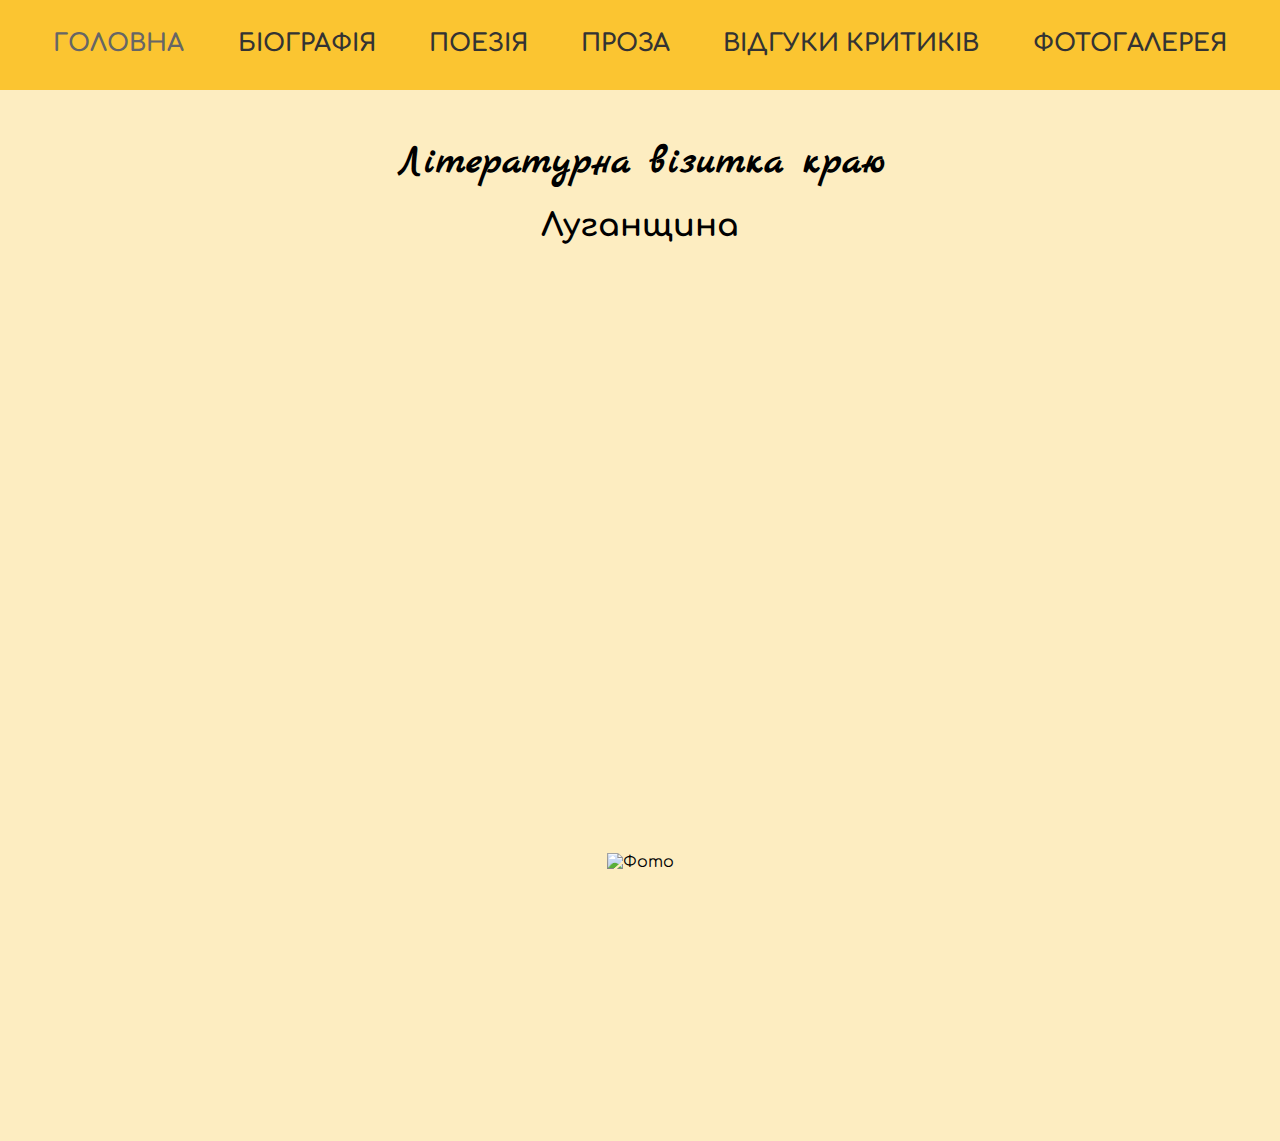
==== index.html @ 098d0361 "Update index.html" ====
<!DOCTYPE html>
<html lang="ua">
<head>
	<meta charset="UTF-8">
	<title>Сайт Ольги Кудінової</title>
	<meta name="description" content="Сайт, що посвячено луганській письменниці Ользі Кудіновій, лауреату міжнародної премії О. Гончаренка і авторці багатьох цікавих віршів!">
	<meta name="robots" content="index, follow">
	<link rel="stylesheet" href="styles.css">
	<link href="https://fonts.googleapis.com/css?family=Comfortaa&display=swap" rel="stylesheet">
	<link rel="stylesheet" href="animate.css">
	<meta name="viewport" content="width=device-width, initial-scale=1, shrink-to-fit=no">
	<link href="https://fonts.googleapis.com/css?family=Marck+Script&display=swap" rel="stylesheet">
	<style>
		.up {
			font-size: 40px;
		}
		h1 {
			margin-bottom: 0;
		}
	</style>
</head>
<body>

	<header>
		<a href="index.html" class="link-active">Головна</a>
		<a href="bio.html">Біографія</a>
		<a href="poetry.html">Поезія</a>
		<a href="prose.html">Проза</a>
		<a href="reviews.html">Відгуки критиків</a>
		<a href="photos.html">Фотогалерея</a>
	</header>

	<div class="menu">
		<a href="index.html" class="link-active">Головна</a>
		<a href="bio.html">Біографія</a>
		<a href="poetry.html">Поезія</a>
		<a href="prose.html">Проза</a>
		<a href="reviews.html">Відгуки критиків</a>
		<a href="photos.html">Фотогалерея</a>
		<div class="menu_button wow fadeInUp" onclick="open_menu()"><span></span></div>
	</div>

	<div class="main_wrapper">
		<h1 class="tc wow fadeInUp poem-font up">Літературна візитка краю</h1>
		<h1 class="tc wow fadeInUp">Луганщина</h1>
		<div class="video_wrapper">
			<iframe class="video" src="https://www.youtube.com/embed/Od91qE4uxBA" frameborder="0" allow="accelerometer; autoplay; encrypted-media; gyroscope; picture-in-picture" allowfullscreen></iframe>
		</div>
		<img src="photo.png" alt="Фото" class="main_photo wow fadeInLeft">
		<div class="desc wow fadeInLeft">
			Ольга&nbsp;Стрижаченко (літературний псевдонім – Ольга&nbsp;Кудінова). <br>
			Письменниця, член Національної спілки письменників України, з 2018 року входить до складу правління Луганської обласної організації НСПУ. <br>
			З-під пера молодої літераторки вийшли у світ дві збірки «А в мого солов’я незрадлива душа» (Луганськ, 2005), «Останній дар» (Луганськ, 2008). <br>
			Лауреат Міжнародної україно-німецької літературної премії ім. Олеся&nbsp;Гончара (Київ, 2006) та багатьох літературних конкурсів регіонального, державного і навіть міжнародного рівнів.
		</div>
		<audio controls class="wow fadeInDown">
			<source src="necroTown.mp3">
			У вас не підтримується програвання MP-3 файлів.
		</audio>
	</div>

	<script src="animate.js"></script>
	<script>
		new WOW().init();
	</script>
	<script src="jquery.min.js"></script>
	<script src="scipts.js"></script>

</body>
</html>
---- styles.css ----
*::selection {
	background-color: #b9abff;
	color: #222;
}

*, *:after, *:before {
	box-sizing: border-box;
}

::-webkit-scrollbar-button {
	background-image:url('');
	background-repeat:no-repeat;
	width:5px;
	height:0px;
}

::-webkit-scrollbar-track {
	background-color: #5c6069;
}

::-webkit-scrollbar-thumb {
	-webkit-border-radius: 0px;
	border-radius: 10px;
	background-color: #9c88ff;
}


::-webkit-scrollbar-thumb:hover{
	background-color: #6d5fb2;
}

::-webkit-resizer{
	background-image:url('');
	background-repeat:no-repeat;
	width:4px;
	height:0px;
}

::-webkit-scrollbar{
	width: 12px;
}

body {
	font-family: 'Comfortaa', sans-serif;
	padding: 0;
	margin: 0;
	overflow-x: hidden;
}

.tc {
	text-align: center;
}

header {
	width: 100vw;
	height: 10vh;
	background-color: #fbc531;
	display: -webkit-flex;
	display: -moz-flex;
	display: -ms-flex;
	display: -o-flex;
	display: flex;
	justify-content: space-evenly;
	-ms-align-items: center;
	align-items: center;
	font-weight: 700;
}

header a, .menu a {
	text-transform: uppercase;
	text-decoration: none;
	color: #333;
	font-size: 24px;
	-webkit-transition: .35s;
	-o-transition: .35s;
	transition: .35s;
	position: relative;
	padding-bottom: 3px;
}

header a:hover, .menu a:hover {
	color: #666;
}

header a:before, .menu a:before {
	content: '';
	bottom: 0;
	right: 0;
	position: absolute;
	width: 0%;
	background-color: #555;
	height: 3px;
	transition: .35s;
	border-radius: 15px;
}

header a:hover:before, .menu a:hover:before {
	width: 100%;
	left: 0;
}

.video {
	height: 100%;
	width: 100%;
	max-width: 1019px;
	max-height: 573px;
}

.video_wrapper {
	display: -webkit-flex;
	display: -moz-flex;
	display: -ms-flex;
	display: -o-flex;
	display: flex;
	width: 100vw;
	justify-content: center;
	-ms-align-items: center;
	align-items: center;
	height: 600px;
}

.main_wrapper {
	display: -webkit-flex;
	display: -moz-flex;
	display: -ms-flex;
	display: -o-flex;
	display: flex;
	width: 100vw;
	padding: 10px;
	background-color: #fdedc1;
	min-height: 90vh;
	padding-top: 20px;
	-ms-align-items: center;
	align-items: center;
	-webkit-flex-direction: column;
	-moz-flex-direction: column;
	-ms-flex-direction: column;
	-o-flex-direction: column;
	flex-direction: column;
}

.first {
	display: -webkit-flex;
	display: -moz-flex;
	display: -ms-flex;
	display: -o-flex;
	display: flex;
	width: 65vw;
	-ms-align-items: center;
	align-items: center;
	-webkit-flex-direction: column;
	-moz-flex-direction: column;
	-ms-flex-direction: column;
	-o-flex-direction: column;
	flex-direction: column;
}

.main_photo {
	max-width: 40vw;
	margin: 10px;
	margin-bottom: 25px;
}

.second {
	display: -webkit-flex;
	display: -moz-flex;
	display: -ms-flex;
	display: -o-flex;
	display: flex;
	width: 35vw;
	line-height: 32px;
	-webkit-flex-direction: column;
	-moz-flex-direction: column;
	-ms-flex-direction: column;
	-o-flex-direction: column;
	flex-direction: column;
}

.title {
	font-weight: 700;
	font-size: 18px;
}

.desc {
	margin: 10px 10%;
	line-height: 23px;
}

.menu {
	width: 70vw;
	height: 100vh;
	background-color: #fbd05a;
	position: fixed;
	left: -70vw;
	bottom: 0;
	display: none;
	z-index: 1;
	-webkit-transition: .35s;
	-o-transition: .35s;
	transition: .35s;
	border-right: 2px solid #96761d;
	-webkit-flex-direction: column;
	-moz-flex-direction: column;
	-ms-flex-direction: column;
	-o-flex-direction: column;
	flex-direction: column;
	-ms-align-items: center;
	align-items: center;
	justify-content: space-evenly;
}

.menu_button {
	color: black;
	position: absolute;
	bottom: 10px;
	left: calc(70vw + 20px);
	background-color: #fbc531;
	padding: 35px;
	border-radius: 35px;
	display: -webkit-flex;
	display: -moz-flex;
	display: -ms-flex;
	display: -o-flex;
	display: flex;
	justify-content: center;
	-ms-align-items: center;
	align-items: center;
	cursor: pointer;
}

.menu a {
	text-align: center;
}

.menu_button span {
	position: absolute;
	background-color: #222;
	height: 3px;
	width: 33%;
}

.menu_button span:before,
.menu_button span:after {
	content: '';
	position: absolute;
	background-color: #222;
	height: 3px;
	width: 100%;
	display: block;
	-webkit-transition: .35s;
	-o-transition: .35s;
	transition: .35s;
}

.menu_button span:before {
	transform: translateY(-6px);
}

.menu_button span:after {
	transform: translateY(6px);
}

.mbutton_active span:before {
	transform: rotate(45deg);
}

.mbutton_active span:after {
	transform: rotate(-45deg);
}

.mbutton_active span {
	height: 0;
}

.menu_active {
	left: 0;
}

.link-active {
	color: #666 !important;
}

.poetry_wrapper {
	display: -webkit-flex;
	display: -moz-flex;
	display: -ms-flex;
	display: -o-flex;
	display: flex;
	width: 95vw;
	padding: 10px;
	background-color: #fdedc1;
	min-height: 90vh;
	padding-top: 20px;
	-webkit-flex-direction: column;
	-moz-flex-direction: column;
	-ms-flex-direction: column;
	-o-flex-direction: column;
	flex-direction: column;
}

.poetry-part {
	display: -webkit-flex;
	display: -moz-flex;
	display: -ms-flex;
	display: -o-flex;
	display: flex;
	margin-top: 25px;
	font-size: 24px;
}

.title-poem {
	font-weight: 700;
	font-size: 42px;
	text-align: center;
}

.poems_list, .poem {
	width: 50vw;
	display: -webkit-flex;
	display: -moz-flex;
	display: -ms-flex;
	display: -o-flex;
	display: flex;
	-webkit-flex-direction: column;
	-moz-flex-direction: column;
	-ms-flex-direction: column;
	-o-flex-direction: column;
	flex-direction: column;
	-ms-align-items: center;
	align-items: center;
}

.poems_list span {
	cursor: pointer;
	text-align: center;
}

.poems_list span:hover {
	text-decoration: underline;
}

.poem {
	font-family: 'Marck Script', cursive;
	font-size: 36px;
	text-align: center;
}

.poem-font {
	font-family: 'Marck Script', cursive;
	font-size: 32px;
}

.gallery {
	display: -webkit-flex;
	display: -moz-flex;
	display: -ms-flex;
	display: -o-flex;
	display: flex;
	-webkit-flex-wrap: wrap;
	-moz-flex-wrap: wrap;
	-ms-flex-wrap: wrap;
	-o-flex-wrap: wrap;
	flex-wrap: wrap;
	margin: 0;
	padding: 0;
}

.gallery img {
	width: 16.66%;
	padding: 0;
	margin: 0;
}

.reviews {
	width: 90%;
	display: -webkit-flex;
	display: -moz-flex;
	display: -ms-flex;
	display: -o-flex;
	display: flex;
	-webkit-flex-direction: column;
	-moz-flex-direction: column;
	-ms-flex-direction: column;
	-o-flex-direction: column;
	flex-direction: column;
}

.review-text {
	font-size: 22px;
	text-align: center;
}

.review-author {
	text-align: right;
	font-size: 22px;
	font-weight: 700;
}

.splitter {
	background-color: #000;
	height: 3px;
	width: 100%;
	margin: 10px 0;
}

.bio_text {
	font-size: 20px;
	width: 98%;
}

p.tc {
	margin: 0;
	padding: 0;
}

p.tc.fw700 {
	font-weight: 700;
}

span.prose {
	font-size: 20px;
	width: 99%;
}

.title-prose {
	font-size: 24px;
}

.tab {
	height: 1px;
	width: 30px;
	display: inline-block;
}

@media screen and (max-width: 1661px) {

	.gallery img {
		width: 33.33%;
	}

}

@media screen and (max-width: 928px) {
	header a {
		font-size: 18px;
	}
	.first, .second {
		width: 100vw;
	}
	.second {
		margin-top: 25px;
		-ms-align-items: center;
		align-items: center;
	}
	.main_photo {
		max-width: 90vw;
	}

	.poetry-part {
		-webkit-flex-direction: column;
		-moz-flex-direction: column;
		-ms-flex-direction: column;
		-o-flex-direction: column;
		flex-direction: column;
	}
	.poems_list, .poem {
		width: 100vw;
	}
	.poem {
		margin-top: 50px;
	}
	.gallery img {
		width: 50%;
	}
}

@media screen and (max-width: 758px) {
	header {
		display: none;
	}
	.menu {
		display: -webkit-flex;
		display: -moz-flex;
		display: -ms-flex;
		display: -o-flex;
		display: flex;
	}
	.main_wrapper, .poetry_wrapper {
		min-height: 100vh;
	}
	.gallery img {
		width: 100%;
	}
}

@media screen and (max-width: 473px) {

	audio {
		margin-bottom: 70px;
	}

}
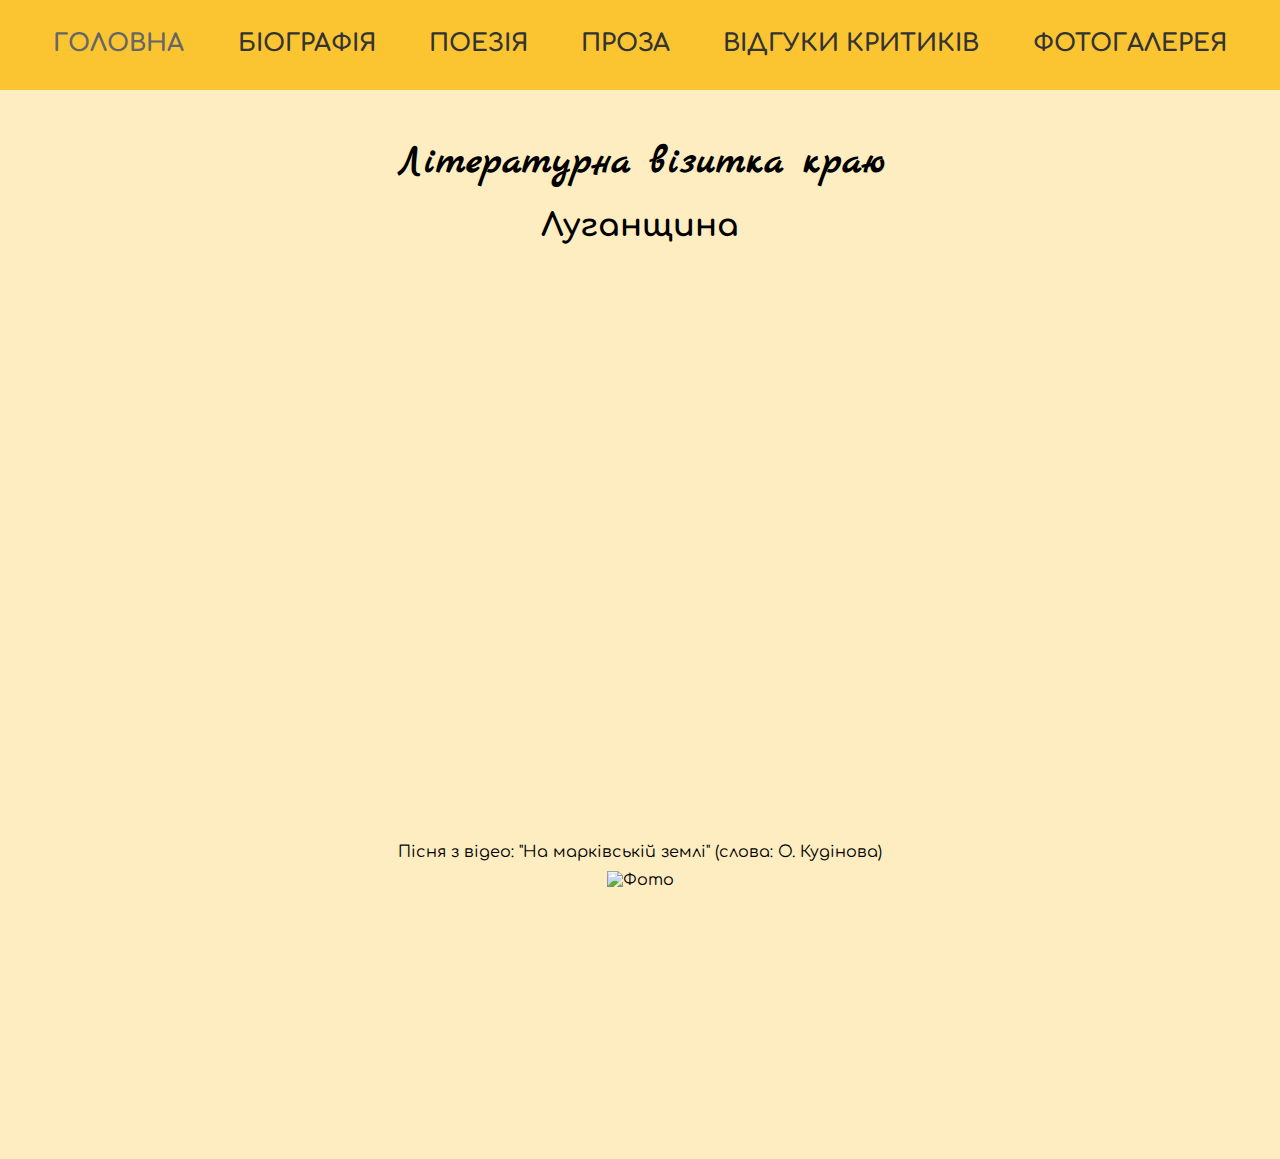
==== commit ee005cef: "Update index.html" ====
--- a/index.html
+++ b/index.html
@@ -46,6 +46,7 @@
 		<div class="video_wrapper">
 			<iframe class="video" src="https://www.youtube.com/embed/Od91qE4uxBA" frameborder="0" allow="accelerometer; autoplay; encrypted-media; gyroscope; picture-in-picture" allowfullscreen></iframe>
 		</div>
+		Пісня з відео: "На марківській землі" (слова: О. Кудінова)
 		<img src="photo.png" alt="Фото" class="main_photo wow fadeInLeft">
 		<div class="desc wow fadeInLeft">
 			Ольга&nbsp;Стрижаченко (літературний псевдонім – Ольга&nbsp;Кудінова). <br>
--- a/styles.css
+++ b/styles.css
@@ -286,7 +286,7 @@
 	display: -ms-flex;
 	display: -o-flex;
 	display: flex;
-	width: 95vw;
+	width: 100vw;
 	padding: 10px;
 	background-color: #fdedc1;
 	min-height: 90vh;
@@ -315,7 +315,7 @@
 }
 
 .poems_list, .poem {
-	width: 50vw;
+	width: 45vw;
 	display: -webkit-flex;
 	display: -moz-flex;
 	display: -ms-flex;
@@ -385,6 +385,11 @@
 	flex-direction: column;
 }
 
+.poem-review {
+	width: 100%;
+	text-align: center;
+}
+
 .review-text {
 	font-size: 22px;
 	text-align: center;
@@ -430,6 +435,20 @@
 	height: 1px;
 	width: 30px;
 	display: inline-block;
+}
+
+.books {
+	width: 90vw;
+	display: -webkit-flex;
+	display: -moz-flex;
+	display: -ms-flex;
+	display: -o-flex;
+	display: flex;
+	justify-content: space-evenly;
+}
+
+.prose_img {
+	width: 40vw;
 }
 
 @media screen and (max-width: 1661px) {
@@ -464,7 +483,7 @@
 		flex-direction: column;
 	}
 	.poems_list, .poem {
-		width: 100vw;
+		width: 90vw;
 	}
 	.poem {
 		margin-top: 50px;
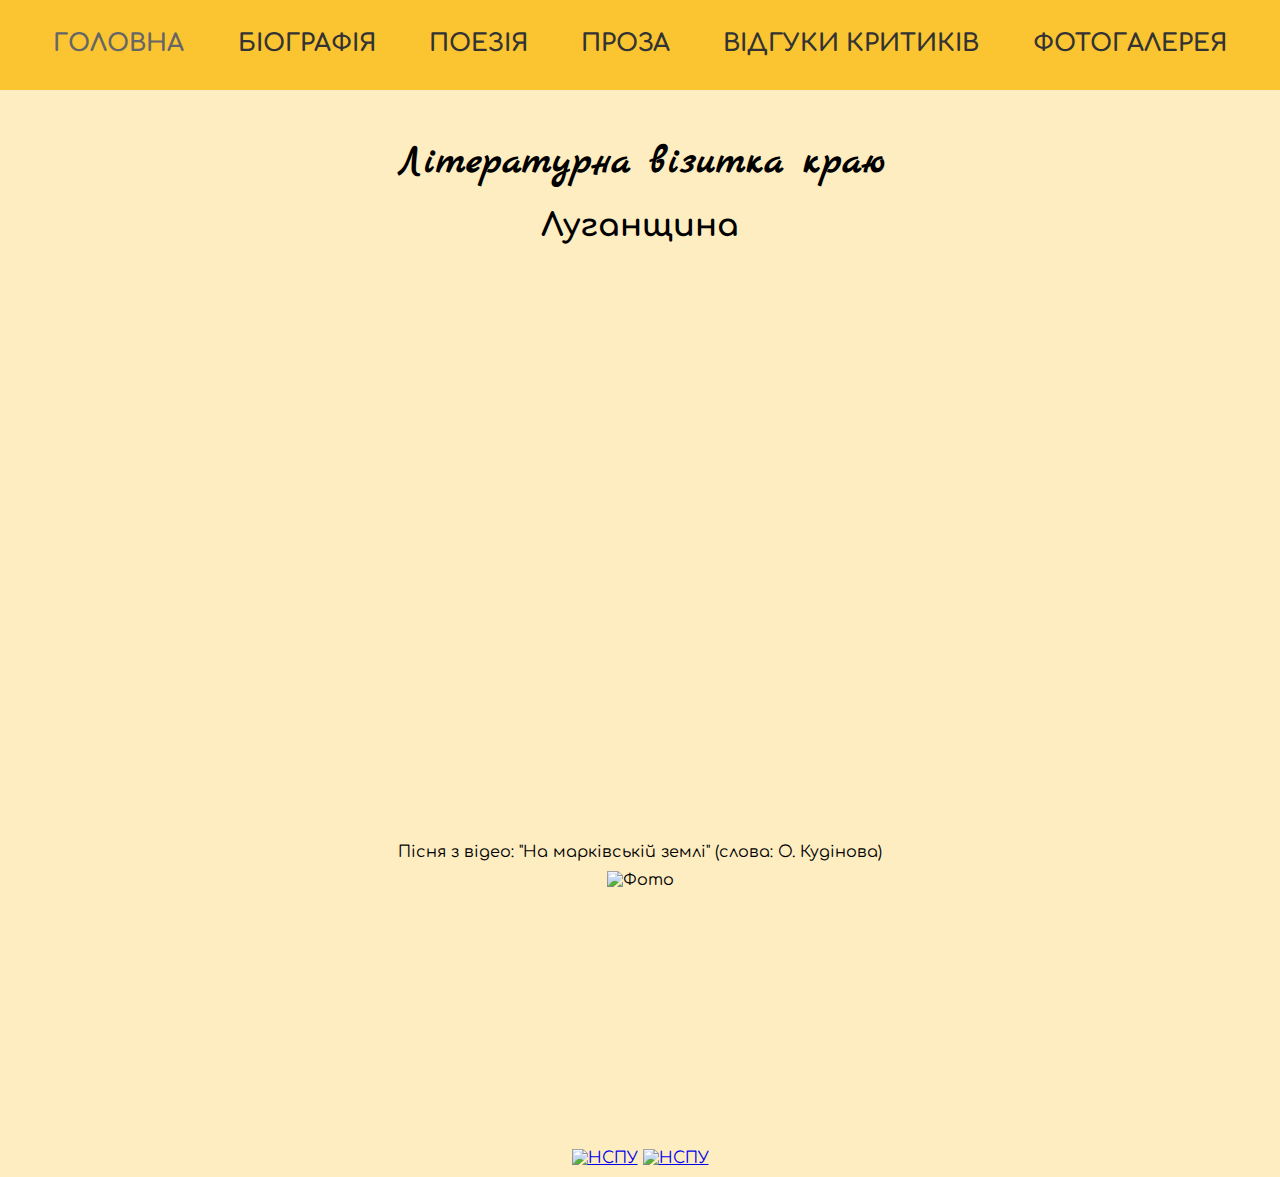
==== commit cc9933ec: "Update index.html" ====
--- a/index.html
+++ b/index.html
@@ -55,9 +55,13 @@
 			Лауреат Міжнародної україно-німецької літературної премії ім. Олеся&nbsp;Гончара (Київ, 2006) та багатьох літературних конкурсів регіонального, державного і навіть міжнародного рівнів.
 		</div>
 		<audio controls class="wow fadeInDown">
-			<source src="necroTown.mp3">
+			<source src="kydinova.mp3">
 			У вас не підтримується програвання MP-3 файлів.
 		</audio>
+		<div class="competition">
+			<a href="https://nspu.com.ua"><img alt="НСПУ" src="http://nspu.com.ua/wp-content/uploads/2019/07/logo-nspu-4-300x125.png"></a>
+			<a href="http://man.gov.ua/ua"><img alt="НСПУ" src="http://man.gov.ua/images/gfx/logo_ua.png"></a>
+		</div>
 	</div>
 
 	<script src="animate.js"></script>
--- a/styles.css
+++ b/styles.css
@@ -510,6 +510,17 @@
 	.gallery img {
 		width: 100%;
 	}
+	.prose_img {
+		width: 100%;
+		margin-bottom: 10px;
+	}
+	.books {
+		-webkit-flex-direction: column;
+		-moz-flex-direction: column;
+		-ms-flex-direction: column;
+		-o-flex-direction: column;
+		flex-direction: column;
+	}
 }
 
 @media screen and (max-width: 473px) {
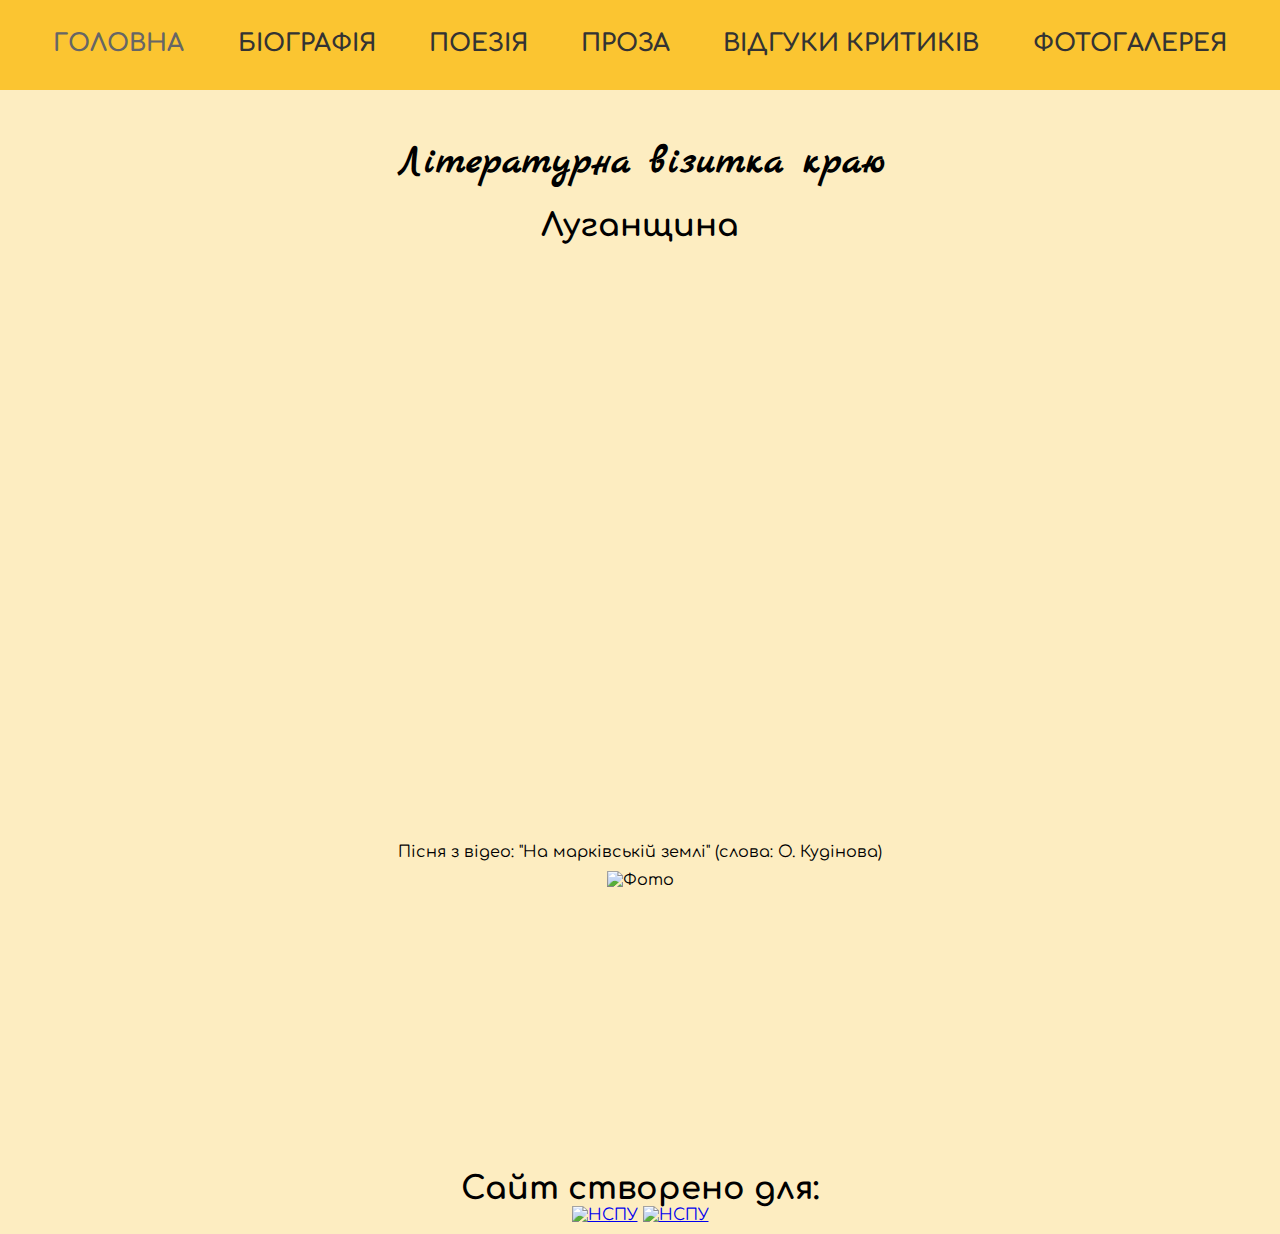
==== commit 750e0378: "Update index.html" ====
--- a/index.html
+++ b/index.html
@@ -58,6 +58,7 @@
 			<source src="kydinova.mp3">
 			У вас не підтримується програвання MP-3 файлів.
 		</audio>
+		<h1 class="tc">Сайт створено для:</h1>
 		<div class="competition">
 			<a href="https://nspu.com.ua"><img alt="НСПУ" src="http://nspu.com.ua/wp-content/uploads/2019/07/logo-nspu-4-300x125.png"></a>
 			<a href="http://man.gov.ua/ua"><img alt="НСПУ" src="http://man.gov.ua/images/gfx/logo_ua.png"></a>
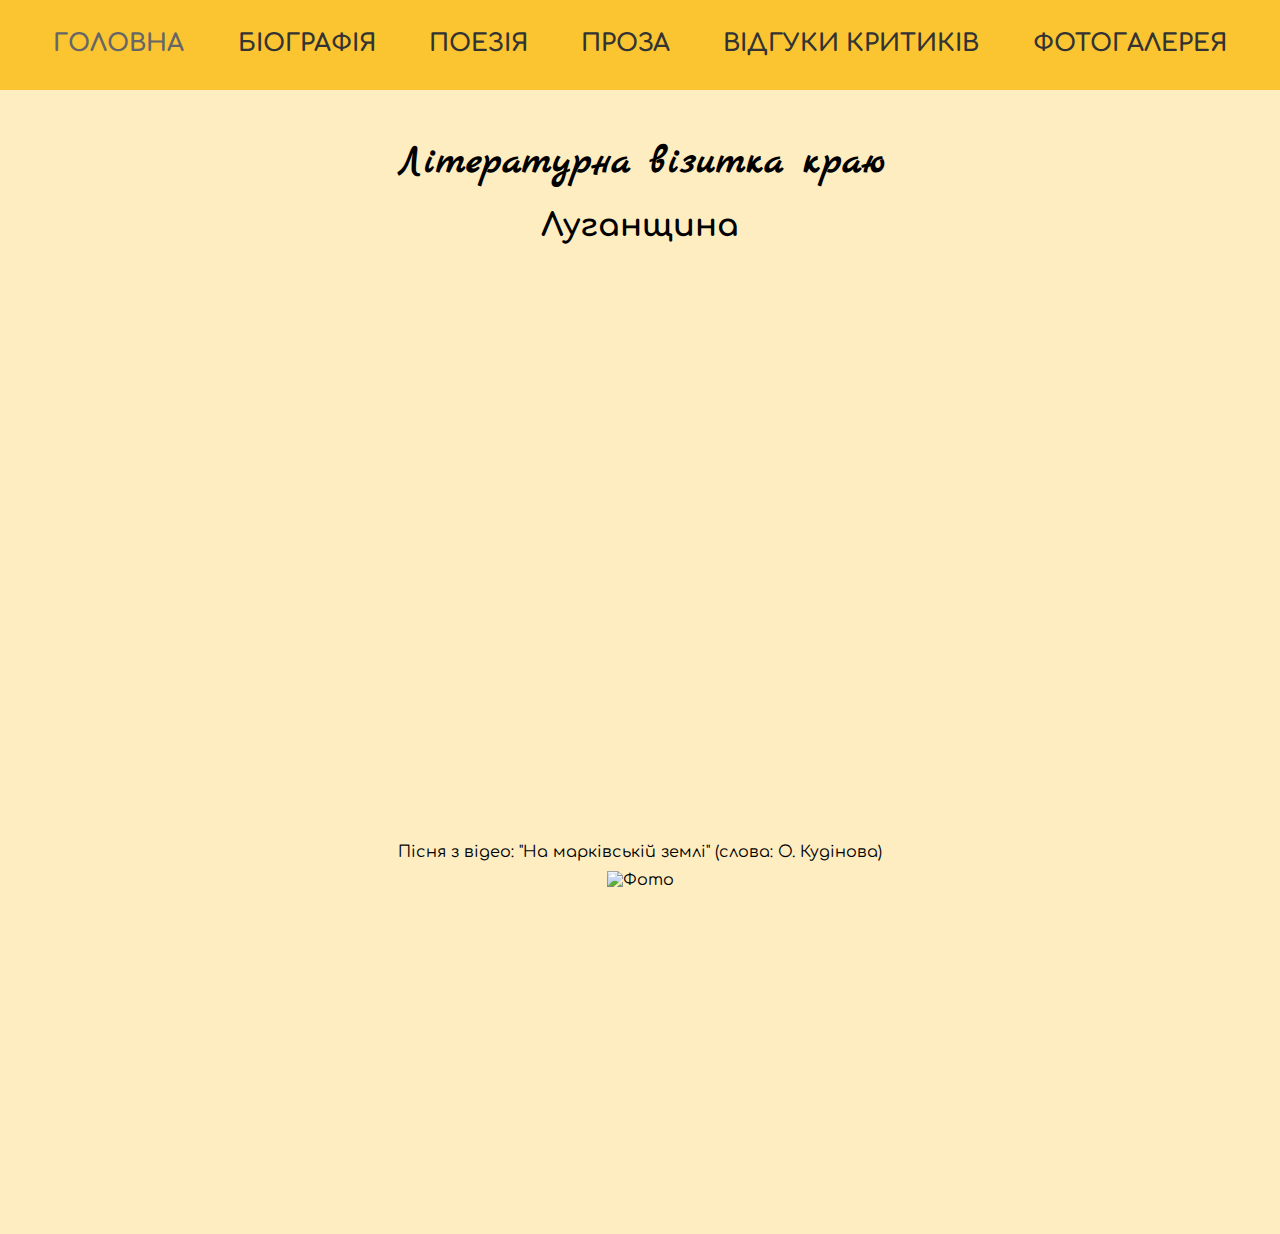
==== commit a37a5fbe: "Update index.html" ====
--- a/index.html
+++ b/index.html
@@ -58,8 +58,8 @@
 			<source src="kydinova.mp3">
 			У вас не підтримується програвання MP-3 файлів.
 		</audio>
-		<h1 class="tc">Сайт створено для:</h1>
-		<div class="competition">
+		<h1 class="tc wow fadeInDown">Сайт створено для:</h1>
+		<div class="competition wow fadeInDown">
 			<a href="https://nspu.com.ua"><img alt="НСПУ" src="http://nspu.com.ua/wp-content/uploads/2019/07/logo-nspu-4-300x125.png"></a>
 			<a href="http://man.gov.ua/ua"><img alt="НСПУ" src="http://man.gov.ua/images/gfx/logo_ua.png"></a>
 		</div>
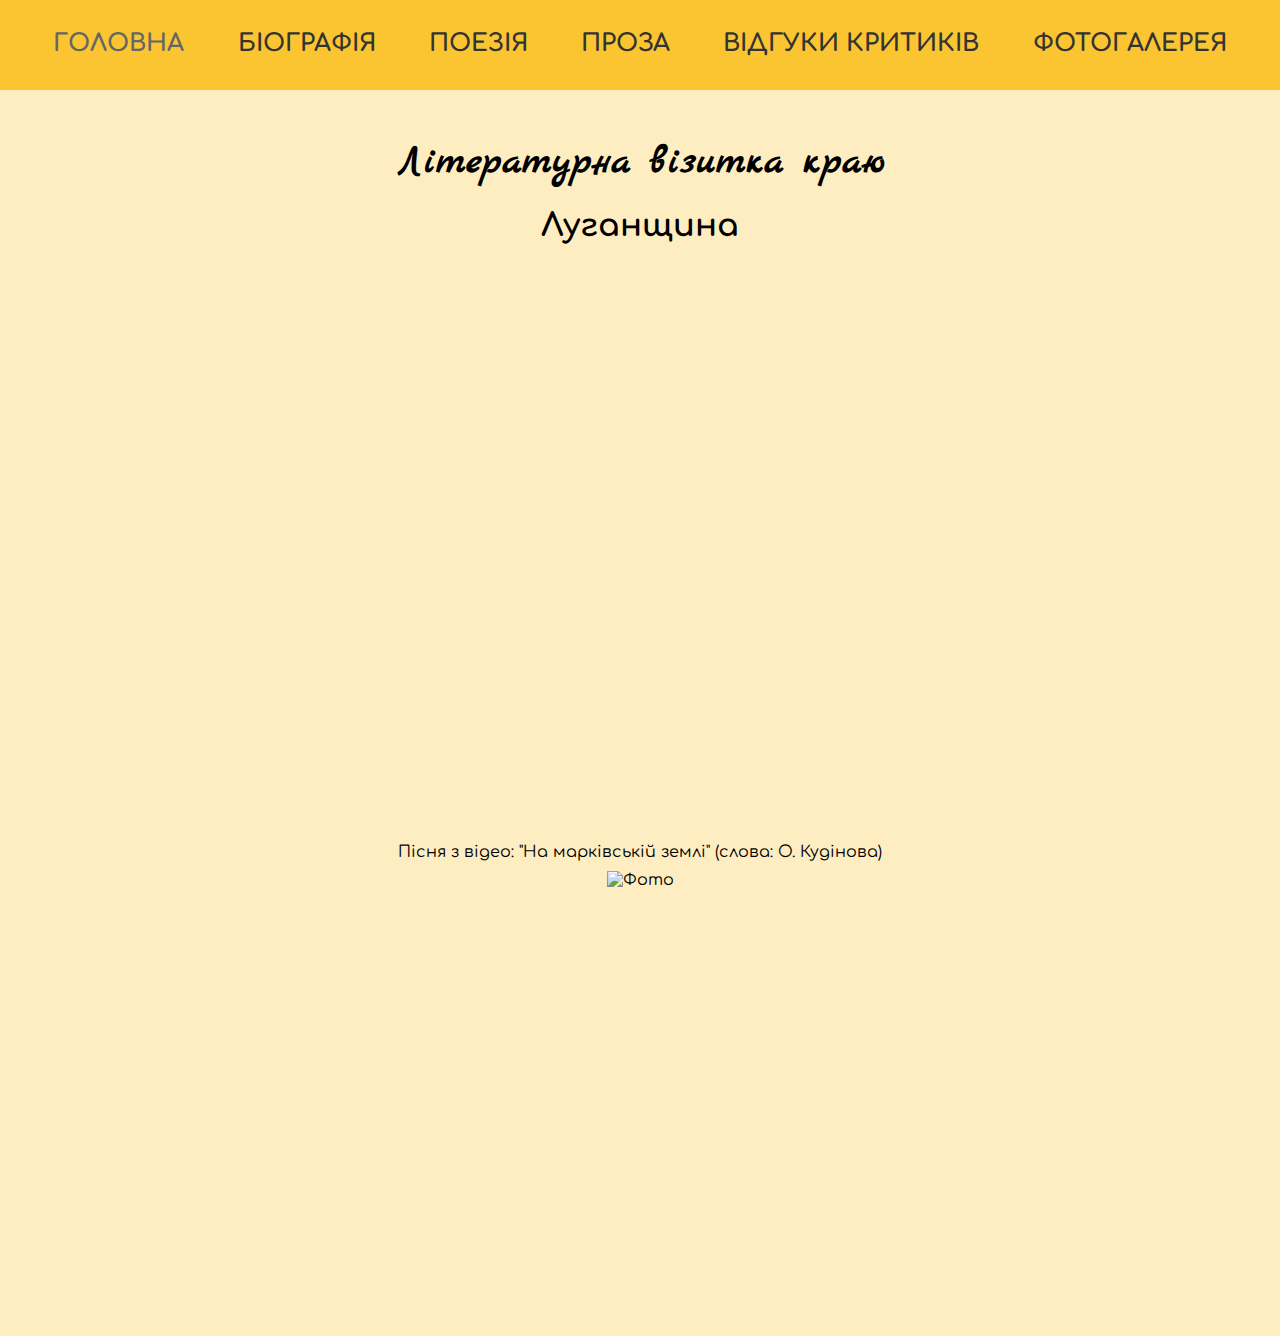
==== commit 6ffccffb: "Update index.html" ====
--- a/index.html
+++ b/index.html
@@ -3,7 +3,7 @@
 <head>
 	<meta charset="UTF-8">
 	<title>Сайт Ольги Кудінової</title>
-	<meta name="description" content="Сайт, що посвячено луганській письменниці Ользі Кудіновій, лауреату міжнародної премії О. Гончаренка і авторці багатьох цікавих віршів!">
+	<meta name="description" content="Сайт, що присвячено луганській письменниці Ользі Кудіновій, лауреату міжнародної премії ім. Олеся Гончара і авторці багатьох цікавих віршів!">
 	<meta name="robots" content="index, follow">
 	<link rel="stylesheet" href="styles.css">
 	<link href="https://fonts.googleapis.com/css?family=Comfortaa&display=swap" rel="stylesheet">
@@ -61,7 +61,7 @@
 		<h1 class="tc wow fadeInDown">Сайт створено для:</h1>
 		<div class="competition wow fadeInDown">
 			<a href="https://nspu.com.ua"><img alt="НСПУ" src="http://nspu.com.ua/wp-content/uploads/2019/07/logo-nspu-4-300x125.png"></a>
-			<a href="http://man.gov.ua/ua"><img alt="НСПУ" src="http://man.gov.ua/images/gfx/logo_ua.png"></a>
+			<a href="http://man.gov.ua/ua"><img alt="НСПУ" src="man.png"></a>
 		</div>
 	</div>
 
--- a/styles.css
+++ b/styles.css
@@ -366,7 +366,8 @@
 }
 
 .gallery img {
-	width: 16.66%;
+	width: 16.66vw;
+	height: 12.495vw;
 	padding: 0;
 	margin: 0;
 }
@@ -451,10 +452,18 @@
 	width: 40vw;
 }
 
+.competition {
+	margin: 0 10%;
+	display: flex;
+	flex-direction: row;
+	justify-content: space-evenly;
+}
+
 @media screen and (max-width: 1661px) {
 
 	.gallery img {
-		width: 33.33%;
+		width: 33.33vw;
+		height: 24.995vw;
 	}
 
 }
@@ -489,7 +498,8 @@
 		margin-top: 50px;
 	}
 	.gallery img {
-		width: 50%;
+		width: 50vw;
+		height: 37.5vw;
 	}
 }
 
@@ -508,7 +518,8 @@
 		min-height: 100vh;
 	}
 	.gallery img {
-		width: 100%;
+		width: 100vw;
+		height: 75vw;
 	}
 	.prose_img {
 		width: 100%;
@@ -521,6 +532,11 @@
 		-o-flex-direction: column;
 		flex-direction: column;
 	}
+	.competition {
+		flex-direction: column;
+		justify-content: center;
+		align-items: center;
+	}
 }
 
 @media screen and (max-width: 473px) {
